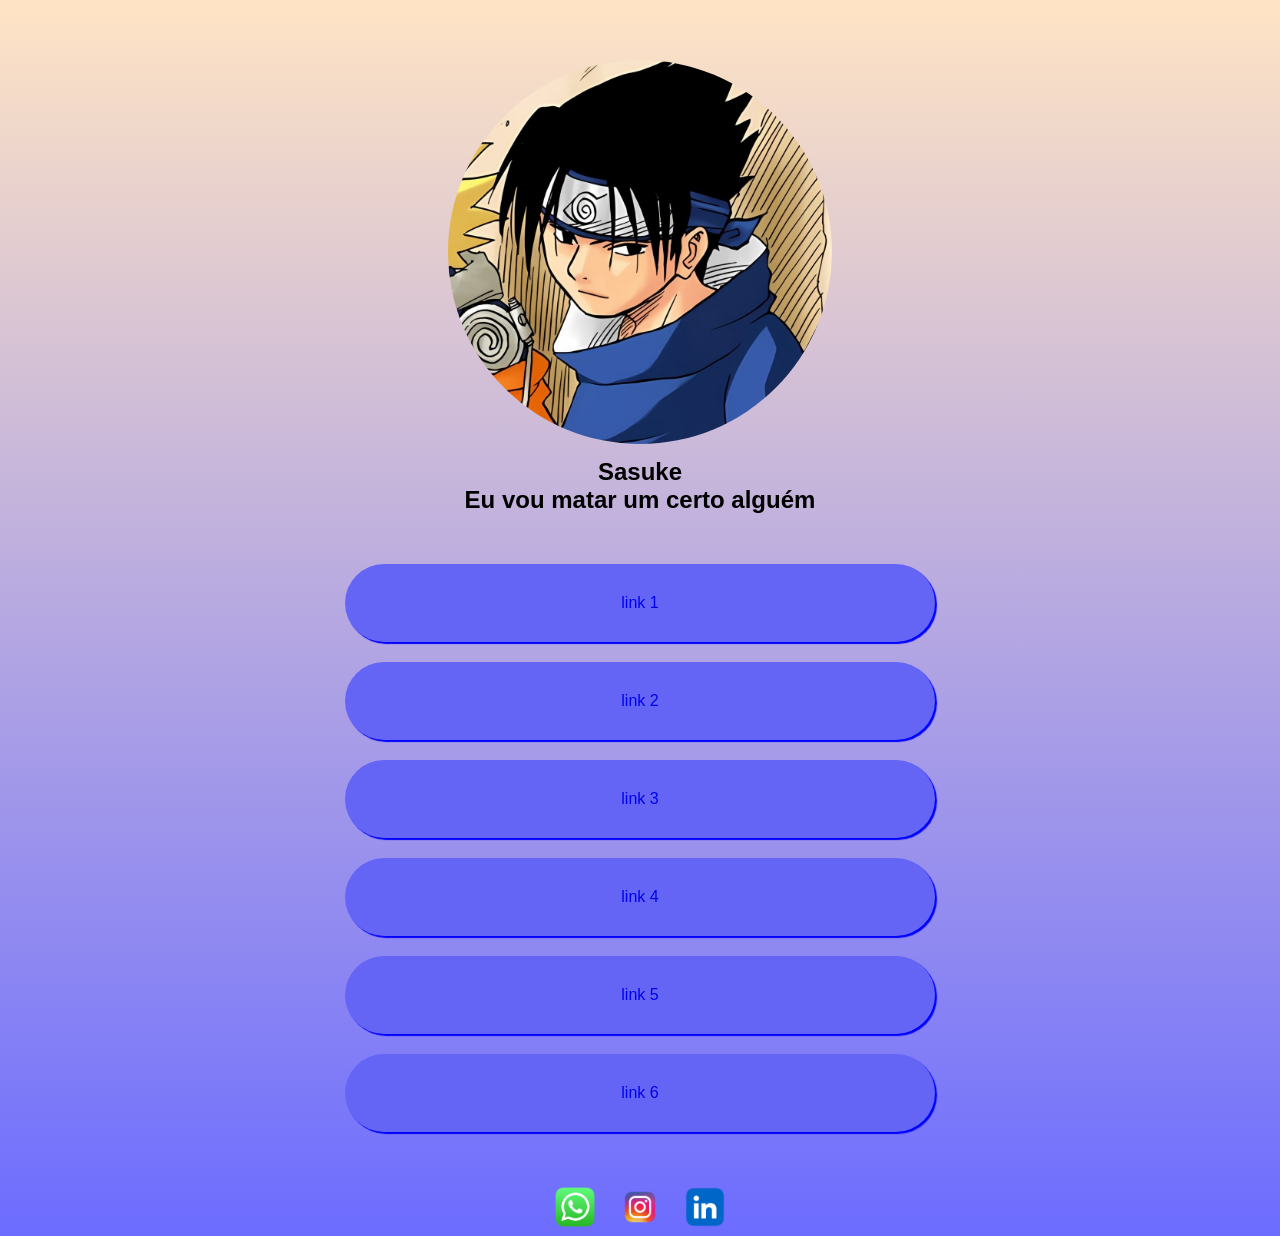
==== index.html @ 8377a55f "primeiro up" ====
<!DOCTYPE html>
<html lang="pt-br">
<head>
    <meta charset="UTF-8">
    <meta name="viewport" content="width=device-width, initial-scale=1.0">
    <title>Link tree</title>
    <link rel="stylesheet" href="/estilo.css">
</head>
<body>

    <header>

    <section>

        <img src="/foto.jpg" alt="minha foto de perfil que eu realmente sou ele">

    </section>


    <section>

        <h1>Sasuke</h1>
        <h2>Eu vou matar um certo alguém</h2>

    </section>

</header>

<main>
    <a href="#">link 1</a>
    <a href="#">link 2</a>
    <a href="#">link 3</a>
    <a href="#">link 4</a>
    <a href="#">link 5</a>
    <a href="#">link 6</a>

</main>

<footer>

    <a href="#"> <img src="/redes_sociais/whatsapp.webp" alt="whatsapp"></a>
    <a href="#"> <img src="/redes_sociais/instagram.webp" alt="instagram"></a>
    <a href="#"> <img src="/redes_sociais/linkedin.webp" alt="linkedin"></a>

</footer>


    
</body>
</html>
---- estilo.css ----
*{
    margin: 0;
    padding: 0;
    box-sizing: border-box;
}

header img{
    width: 30%;
    border-radius: 100%;
    box-shadow: 1px 2px 5px rgba(0, 0, 0, 5-);
    margin: 10px;
}

section{

    text-align: center;

}

header{

    padding-top: 50px;

}

main{
    display: flex;
    justify-content: start;
    align-items: center;

    flex-direction: column;

    padding: 50px;
    gap: 20px;
}

main a{
    text-decoration: none;
    background-color: rgb(101, 101, 245);

    width: 50%;
    padding: 30px;
    text-align: center;
    border-radius: 100px;
    box-shadow: 2px 2px 1px blue;
}

main a:hover{
    padding: 35px;
    background-color: rgb(137, 137, 255);
    transition: 0.3s;
}

footer img{
    width: 50px;
}

footer{
    display: flex;
    justify-content: center;
    gap: 15px;
}

@media (max-width 600px) {

    main a{

        width: 70%;

    }
}

body{
    font-family: Arial, Helvetica, sans-serif;
    background-image: linear-gradient(bisque, rgb(108, 108, 255));
    /* background-image: url(); */
}
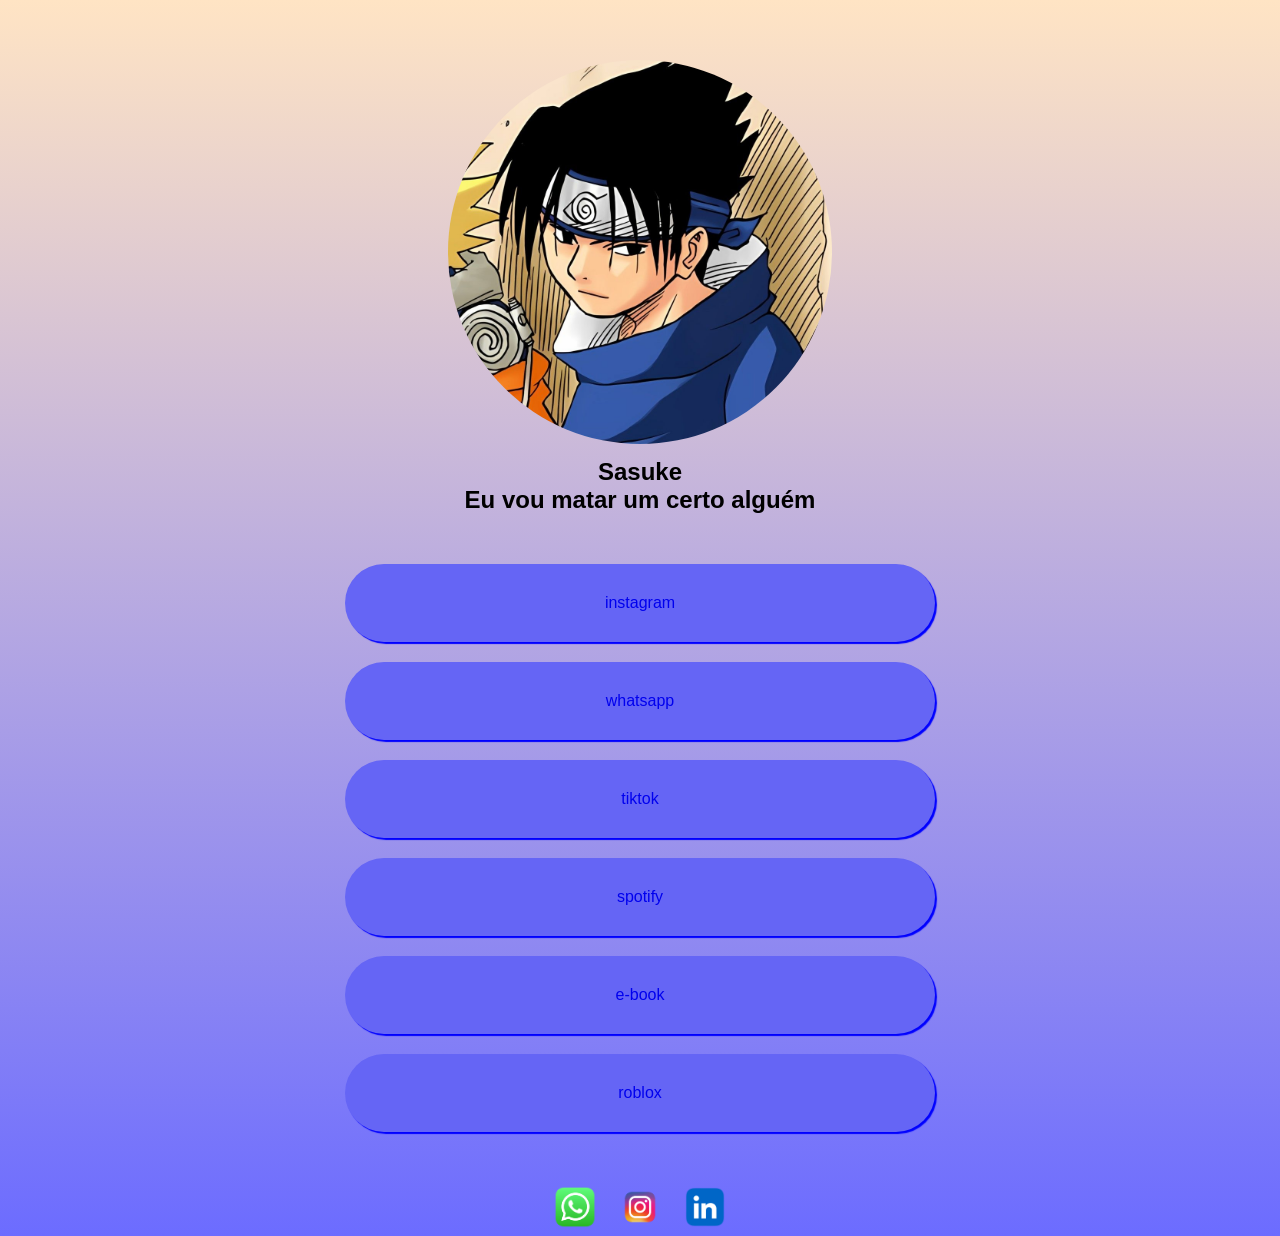
==== commit 69312f94: "up sasuke" ====
--- a/index.html
+++ b/index.html
@@ -27,20 +27,20 @@
 </header>
 
 <main>
-    <a href="#">link 1</a>
-    <a href="#">link 2</a>
-    <a href="#">link 3</a>
-    <a href="#">link 4</a>
-    <a href="#">link 5</a>
-    <a href="#">link 6</a>
+    <a href="https://www.instagram.com/sasuke/" target="_blank">instagram</a>
+    <a href="https://chat.whatsapp.com/K87w9g6Z9XA2SNGpk5V1mp" target="_blank">whatsapp</a>
+    <a href="https://www.tiktok.com/@sasuke_uchiha918" target="_blank">tiktok</a>
+    <a href="https://open.spotify.com/user/11151701888?si=RgbSFM7KRYe5IIjIjsU9QQ&utm_source=copy-link" target="_blank">spotify</a>
+    <a href="https://www.amazon.com.br/Naruto-Sasukes-Story-Shin-Towada/dp/1421591294" target="_blank">e-book</a>
+    <a href="https://www.roblox.com/pt/users/3011768715/profile?friendshipSourceType=PlayerSearch" target="_blank">roblox</a>
 
 </main>
 
 <footer>
 
-    <a href="#"> <img src="/redes_sociais/whatsapp.webp" alt="whatsapp"></a>
-    <a href="#"> <img src="/redes_sociais/instagram.webp" alt="instagram"></a>
-    <a href="#"> <img src="/redes_sociais/linkedin.webp" alt="linkedin"></a>
+    <a href="https://chat.whatsapp.com/K87w9g6Z9XA2SNGpk5V1mp" target="_blank"> <img src="/redes_sociais/whatsapp.webp" alt="whatsapp"></a>
+    <a href="https://www.instagram.com/sasuke/" target="_blank"> <img src="/redes_sociais/instagram.webp" alt="instagram"></a>
+    <a href="https://www.linkedin.com/in/sasuke-uchiha-766a23372/" target="_blank"> <img src="/redes_sociais/linkedin.webp" alt="linkedin"></a>
 
 </footer>
 
